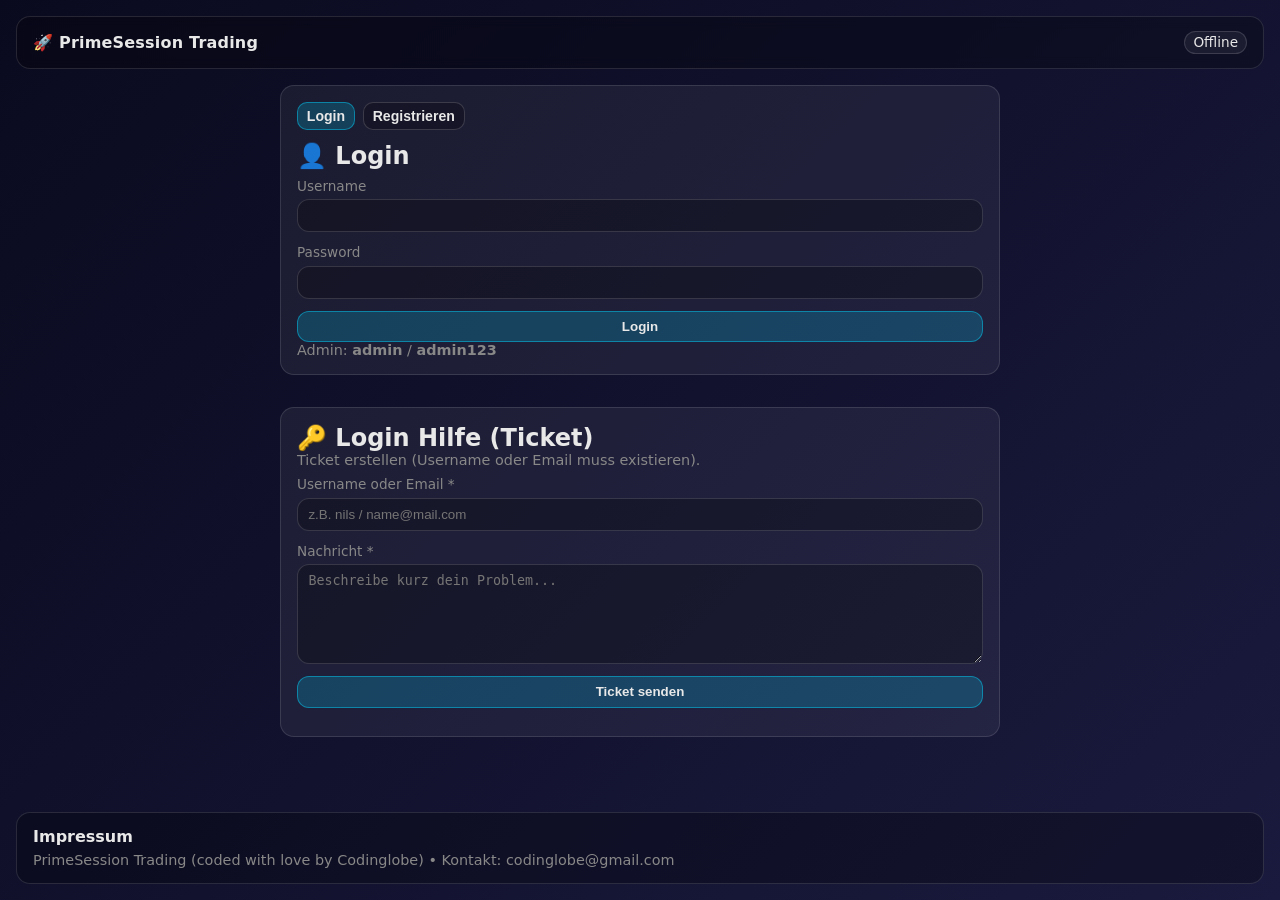
==== admin.html @ d52308e9 "Add files via upload" ====
<!doctype html>
<html lang="de-CH">
<head>
  <meta charset="utf-8" />
  <meta name="viewport" content="width=device-width,initial-scale=1" />
  <title>PrimeSession Trading – Admin</title>
  <link rel="stylesheet" href="./assets/css/base.css" />
  <link rel="stylesheet" href="./assets/css/tickets.css" />
</head>
<body>
  <main class="app-container">
    <header class="app-header">
      <div class="logo">🚀 PrimeSession Trading – Admin</div>
      <div class="header-right">
        <span class="badge" id="userLabel">👤</span>
        <button class="btn danger small hidden" id="logoutBtn">Logout</button>
      </div>
    </header>

    <div id="impersonationBanner" class="imp-banner hidden"></div>

    <nav class="nav nav-admin">
      <a href="./admin.html#dash" id="navDash">Dashboard</a>
      <a href="./admin.html#tickets" id="navTickets">Tickets</a>
      <a href="./admin.html#users" id="navUsers">Users</a>
    </nav>

    <section id="viewDash" class="card" style="margin-top:1rem">
      <h2>📊 Admin Dashboard</h2>
      <div class="grid cols-3" id="adminKpis" style="margin-top:.75rem"></div>
    </section>

    <section id="viewTickets" class="card hidden" style="margin-top:1rem">
      <div class="inline" style="justify-content:space-between;align-items:center;gap:1rem;flex-wrap:wrap">
        <h2>🎫 Tickets (alle User)</h2>
        <div class="inline" style="gap:.5rem;flex-wrap:wrap">
          <input id="adminTicketUserSearch" placeholder="User/Email suchen..." />
          <select id="adminTicketStatus">
            <option value="ALL">Status: Alle</option>
            <option value="open">Offen</option>
            <option value="in_progress">In Bearbeitung</option>
            <option value="done">Erledigt</option>
            <option value="rejected">Abgelehnt</option>
          </select>
        </div>
      </div>

      <div class="grid cols-2" style="margin-top:1rem; align-items:start">
        <div class="card">
          <h3>Liste</h3>
          <div id="adminTicketList" class="muted">—</div>
        </div>

        <div class="card">
          <h3>Detail</h3>
          <div id="adminTicketDetail" class="muted">Wähle links ein Ticket.</div>
        </div>
      </div>
    </section>

    <section id="viewUsers" class="card hidden" style="margin-top:1rem">
      <div class="inline" style="justify-content:space-between;align-items:center;gap:1rem;flex-wrap:wrap">
        <h2>👥 Users</h2>
        <input id="userSearch" placeholder="Suche (User/Email)..." />
      </div>

      <div class="table-container" style="margin-top:.75rem">
        <table>
          <thead>
            <tr>
              <th>User</th>
              <th>Email</th>
              <th>Active</th>
              <th>Online</th>
              <th>Trades</th>
              <th>GuV brutto</th>
              <th>Fee</th>
              <th>GuV netto</th>
              <th>Tickets</th>
              <th>Offen</th>
              <th>In Bearb.</th>
              <th>Abgelehnt</th>
              <th>Erledigt</th>
              <th>Aktionen</th>
            </tr>
          </thead>
          <tbody id="usersBody"></tbody>
        </table>
      </div>
      <p class="small muted" style="margin-top:.75rem">
        Online = in diesem Browser aktuell aktiv (oder zuletzt gesehen, falls gespeichert).
      </p>
    </section>

    <footer class="page-footer">
      <div class="impressum-title">Impressum</div>
      <div class="impressum-text">—</div>
    </footer>
  </main>

  <script src="./assets/js/utils.js"></script>
  <script src="./assets/js/storage.js"></script>
  <script src="./assets/js/common.js"></script>
  <script src="./assets/js/admin.js"></script>
</body>
</html>
---- assets/css/base.css ----
/* assets/css/base.css (KOMPLETT ERSETZEN) */

:root{
  --bg-primary:#0a0a1f;
  --bg-secondary:#1a1a3e;

  --primary:#00d4ff;
  --secondary:#00ffaa;
  --danger:#ff4d4d;

  --text:#e8e8e8;
  --text-muted:#888888;

  --border:rgba(255,255,255,.12);
  --panel:rgba(0,0,0,.25);
  --card:rgba(255,255,255,.06);
  --input:rgba(0,0,0,.25);
  --thead:rgba(255,255,255,.06);

  --glow:0 0 15px rgba(0,212,255,0.35);

  --radius-sm:10px;
  --radius-md:14px;
  --radius-lg:20px;
}

:root[data-theme="light"]{
  --bg-primary:#f5f7ff;
  --bg-secondary:#e9efff;

  --primary:#006dff;
  --secondary:#13b981;
  --danger:#e11d48;

  --text:#121826;
  --text-muted:#5b6476;

  --border:rgba(0,0,0,.12);
  --panel:rgba(255,255,255,.70);
  --card:rgba(255,255,255,.78);
  --input:rgba(255,255,255,.92);
  --thead:rgba(0,0,0,.04);

  --glow:0 0 15px rgba(0,109,255,0.25);
}

*{margin:0;padding:0;box-sizing:border-box}
html,body{height:100%}

body{
  font-family: system-ui, -apple-system, Segoe UI, Roboto, "Inter", Arial, sans-serif;
  background: linear-gradient(135deg, var(--bg-primary), var(--bg-secondary));
  color: var(--text);
  min-height:100vh;
}

.hidden{display:none !important}
.muted{color:var(--text-muted)}
.small{font-size:.9rem;color:var(--text-muted)}
.inline{display:flex;gap:.5rem;flex-wrap:wrap;align-items:center}
.table-container{overflow:auto;max-width:100%}
hr{border:none;border-top:1px solid var(--border)}
a{color:var(--primary);text-decoration:none}
a:hover{filter:brightness(1.08)}

/* ✅ Footer immer unten */
.app-container{
  width:min(1400px, 100%);
  margin:0 auto;
  padding:1rem;
  min-height:100vh;
  display:flex;
  flex-direction:column;
}

.app-header{
  display:flex;justify-content:space-between;align-items:center;gap:1rem;
  padding:.85rem 1rem;
  border:1px solid var(--border);
  border-radius:var(--radius-md);
  background:var(--panel);
  backdrop-filter: blur(6px);
}
.logo{font-weight:800;letter-spacing:.2px}
.header-right{display:flex;gap:.5rem;flex-wrap:wrap;align-items:center}

.nav{display:flex;gap:.5rem;flex-wrap:wrap;margin-top:.85rem}
.nav a{
  display:inline-flex;align-items:center;justify-content:center;
  padding:.45rem .7rem;
  border-radius:999px;
  border:1px solid var(--border);
  background:rgba(0,0,0,.12);
  color:var(--text);
  font-size:.92rem;
}
:root[data-theme="light"] .nav a{ background:rgba(255,255,255,.55); }
.nav a:hover{border-color:rgba(0,212,255,.35);box-shadow:var(--glow)}
:root[data-theme="light"] .nav a:hover{border-color:rgba(0,109,255,.35)}
.nav a.active{background:rgba(0,212,255,.18);border-color:rgba(0,212,255,.45)}
:root[data-theme="light"] .nav a.active{background:rgba(0,109,255,.12);border-color:rgba(0,109,255,.35)}

.card{
  border:1px solid var(--border);
  border-radius:var(--radius-md);
  background:var(--card);
  padding:1rem;
}
.kpi-title{color:var(--text-muted);font-size:.85rem;margin-bottom:.25rem}
.kpi-value{font-size:1.15rem;font-weight:800}

.grid{display:grid;gap:1rem}
.grid.cols-1{grid-template-columns:1fr}
.grid.cols-2{grid-template-columns:repeat(2,minmax(0,1fr))}
.grid.cols-3{grid-template-columns:repeat(3,minmax(0,1fr))}
@media (max-width: 980px){.grid.cols-3{grid-template-columns:repeat(2,minmax(0,1fr))}}
@media (max-width: 720px){.grid.cols-2,.grid.cols-3{grid-template-columns:1fr}}

.input-group{display:grid;gap:.35rem}
label{font-size:.85rem;color:var(--text-muted)}

input, textarea, select{
  width:100%;
  padding:.5rem .65rem;
  border-radius:12px;
  border:1px solid rgba(255,255,255,.14);
  background:var(--input);
  color:var(--text);
}
:root[data-theme="light"] input,
:root[data-theme="light"] textarea,
:root[data-theme="light"] select{
  border:1px solid rgba(0,0,0,.12);
}
textarea{resize:vertical;min-height:100px}
input:focus, textarea:focus, select:focus{
  outline:none;border-color:rgba(0,212,255,.55);box-shadow:var(--glow);
}
:root[data-theme="light"] input:focus,
:root[data-theme="light"] textarea:focus,
:root[data-theme="light"] select:focus{
  border-color:rgba(0,109,255,.55);
}

.btn{
  border:1px solid rgba(255,255,255,.16);
  background:rgba(0,0,0,.22);
  color:var(--text);
  padding:.45rem .7rem;
  border-radius:12px;
  cursor:pointer;
  transition: transform .08s ease, filter .08s ease, border-color .08s ease;
  font-weight:650;
}
:root[data-theme="light"] .btn{
  background:rgba(255,255,255,.70);
  border:1px solid rgba(0,0,0,.12);
}
.btn:hover{filter:brightness(1.08);border-color:rgba(0,212,255,.35)}
:root[data-theme="light"] .btn:hover{border-color:rgba(0,109,255,.35)}
.btn:active{transform:translateY(1px)}
.btn.small{padding:.3rem .55rem;border-radius:10px;font-size:.88rem}
.btn.link{background:transparent;border-color:transparent;color:var(--primary)}
.btn.link:hover{border-color:rgba(0,212,255,.25);background:rgba(0,212,255,.08)}
:root[data-theme="light"] .btn.link:hover{border-color:rgba(0,109,255,.25);background:rgba(0,109,255,.08)}
.btn.primary{background:rgba(0,212,255,.20);border-color:rgba(0,212,255,.45);color:var(--text)}
:root[data-theme="light"] .btn.primary{background:rgba(0,109,255,.15);border-color:rgba(0,109,255,.35)}
.btn.danger{background:rgba(255,77,77,.14);border-color:rgba(255,77,77,.35);color:var(--text)}
:root[data-theme="light"] .btn.danger{background:rgba(225,29,72,.10);border-color:rgba(225,29,72,.28)}

table{width:100%;border-collapse:collapse}
th,td{padding:.45rem .55rem;border-bottom:1px solid rgba(255,255,255,.10);text-align:left;vertical-align:top}
:root[data-theme="light"] th,:root[data-theme="light"] td{border-bottom:1px solid rgba(0,0,0,.08)}
th{background:var(--thead);font-weight:800}

.pill, .badge{
  display:inline-flex;align-items:center;gap:.25rem;
  border:1px solid rgba(255,255,255,.14);
  background:rgba(255,255,255,.06);
  padding:.18rem .5rem;
  border-radius:999px;
  font-size:.85rem;
  color:var(--text);
}
:root[data-theme="light"] .pill, :root[data-theme="light"] .badge{
  border:1px solid rgba(0,0,0,.12);
  background:rgba(0,0,0,.04);
}

.dir{font-weight:900;letter-spacing:.2px}
.dir.long{color:var(--secondary)}
.dir.short{color:var(--danger)}

.imp-banner{
  background: rgba(255,77,77,.18);
  border: 1px solid rgba(255,77,77,.35);
  color: #ffb3b3;
  padding: .55rem .75rem;
  border-radius: 12px;
  margin-top: .75rem;
  font-weight: 850;
}
:root[data-theme="light"] .imp-banner{
  background: rgba(225,29,72,.10);
  border: 1px solid rgba(225,29,72,.25);
  color: #7a1025;
}

.page-footer{
  margin-top:auto;
  padding: .85rem 1rem;
  border:1px solid var(--border);
  border-radius: var(--radius-md);
  background: var(--panel);
}
.page-footer .impressum-title{font-weight:850}
.page-footer .impressum-text{margin-top:.35rem;color:var(--text-muted);font-size:.9rem;line-height:1.25}

/* ✅ Einheitlicher Abstand: Navigation -> erster Content-Block */
.nav + .card,
.nav + .grid,
.nav + section.card,
.nav + section.grid{
  margin-top: 1rem !important;
}

/* Falls zwischen nav und content noch ein Banner liegt */
.nav + .imp-banner + .card,
.nav + .imp-banner + .grid{
  margin-top: 1rem !important;
}
---- assets/css/tickets.css ----
/* assets/css/tickets.css (KOMPLETT ERSETZEN) */
.tickets-head{display:flex;justify-content:space-between;gap:1rem;align-items:center;flex-wrap:wrap}
.ticket-list{display:grid;gap:.6rem}
.ticket-item{
  border:1px solid var(--border);
  border-radius:12px;
  padding:.6rem .7rem;
  background:rgba(255,255,255,.05);
  cursor:pointer;
}
:root[data-theme="light"] .ticket-item{background:rgba(255,255,255,.85)}
.ticket-item.active{border-color:rgba(0,212,255,.45);box-shadow:var(--glow)}
.badge2{
  display:inline-flex;align-items:center;gap:.25rem;
  border:1px solid var(--border);
  padding:.12rem .45rem;border-radius:999px;
  font-size:.82rem;color:var(--text-muted);
}
.ticket-meta{display:flex;gap:.35rem;flex-wrap:wrap;margin-top:.25rem}

.chat-box{
  border:1px solid var(--border);
  border-radius:12px;
  background:rgba(0,0,0,.10);
  padding:.6rem;
  max-height:440px;
  overflow:auto;
}
:root[data-theme="light"] .chat-box{background:rgba(0,0,0,.03)}
.msg{padding:.45rem .55rem;border-radius:12px;margin-bottom:.5rem}
.msg.user{background:rgba(0,212,255,.10);border:1px solid rgba(0,212,255,.20)}
.msg.admin{background:rgba(255,77,77,.10);border:1px solid rgba(255,77,77,.20)}
.msg-head{display:flex;justify-content:space-between;gap:1rem;font-size:.82rem;color:var(--text-muted);margin-bottom:.25rem}

.attach{margin-top:.35rem;display:flex;gap:.5rem;flex-wrap:wrap}
.attach a{font-size:.85rem}
.reply{margin-top:.75rem}
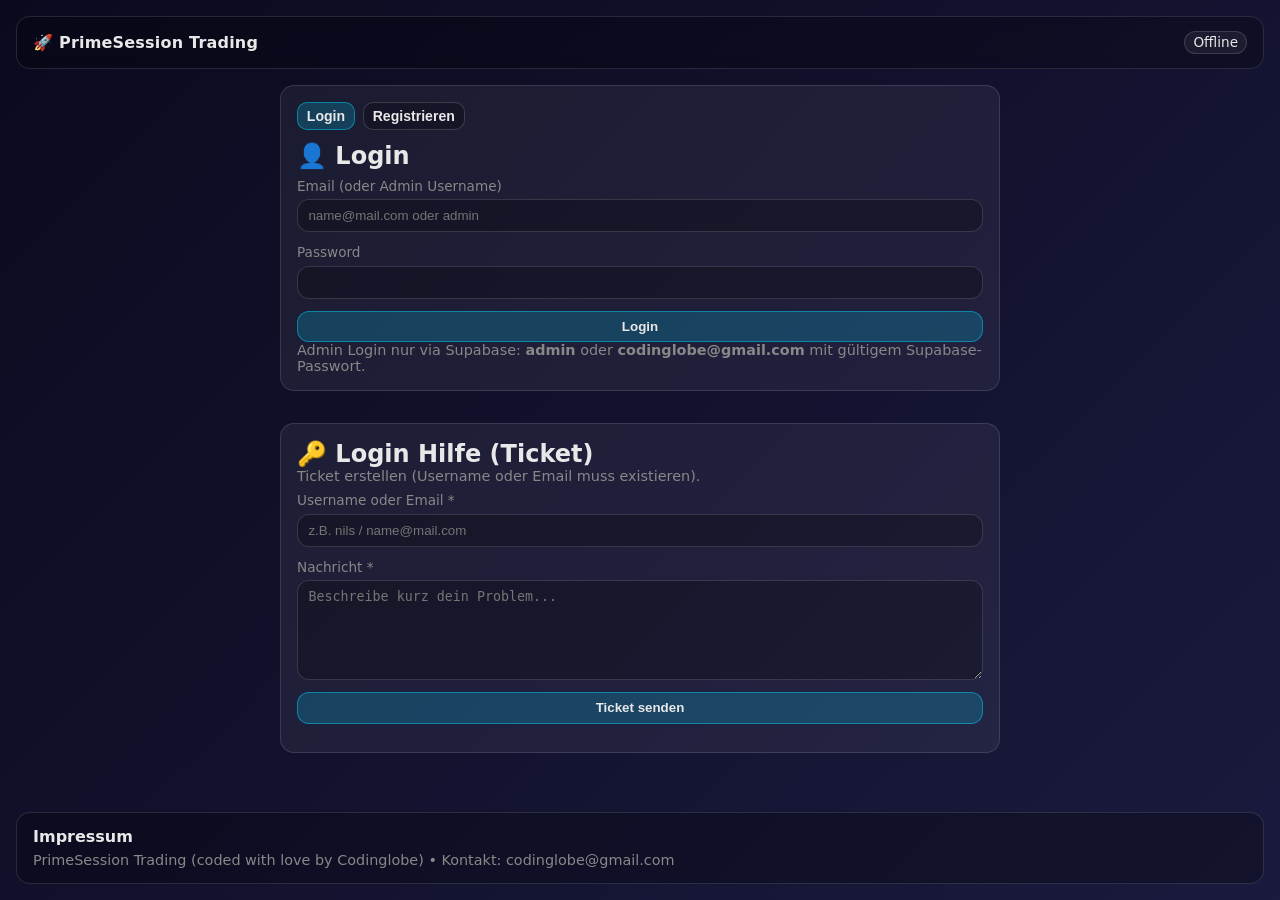
==== commit eda7a33b: "Add cloud runtime Supabase config support" ====
--- a/admin.html
+++ b/admin.html
@@ -97,7 +97,11 @@
       <div class="impressum-text">—</div>
     </footer>
   </main>
-
+  
+	<script src="./config.local.js"></script>
+	<script src="./assets/js/config.js"></script>
+  <script src="./assets/js/bootstrapConfig.js"></script>
+	<script type="module" src="./assets/js/supabaseClient.js"></script>
   <script src="./assets/js/utils.js"></script>
   <script src="./assets/js/storage.js"></script>
   <script src="./assets/js/common.js"></script>
